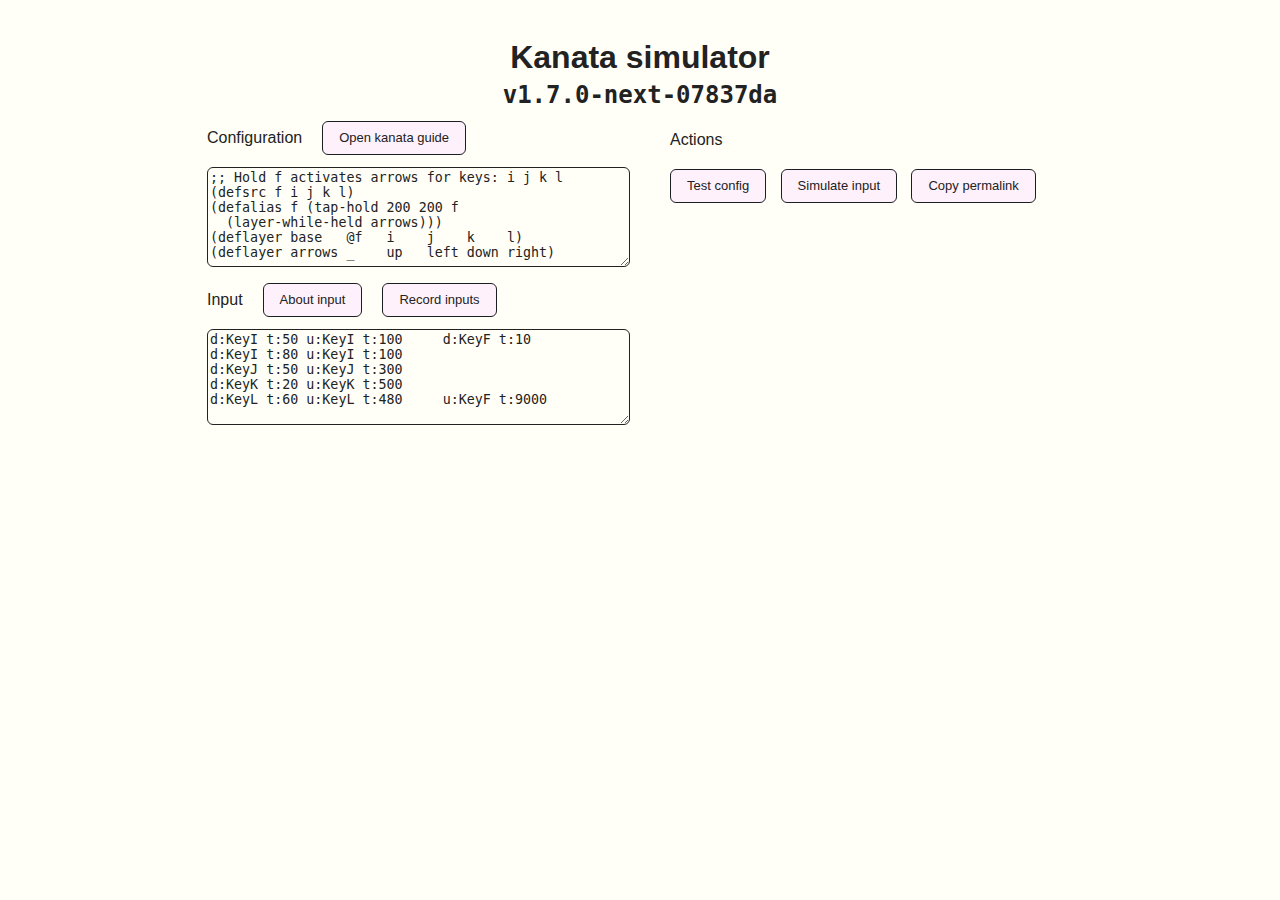
==== index.html @ 38d4666c "ver: 1.7.0-next" ====
<!DOCTYPE html>

<link rel="stylesheet" href="style.css">
<script type="module" src="input.js"></script>
<script type="module" src="kanata_wasm.js"></script>

<html lang="en">
  <meta name="viewport" content="width=device-width, initial-scale=1" />

  <head>
    <title>Kanata simulator</title>
    <link rel="apple-touch-icon" sizes="180x180" href="/apple-touch-icon.png">
    <link rel="icon" type="image/png" sizes="32x32" href="/favicon-32x32.png">
    <link rel="icon" type="image/png" sizes="16x16" href="/favicon-16x16.png">
    <link rel="manifest" href="/site.webmanifest">
    <meta name="msapplication-TileColor" content="#da532c">
    <meta name="theme-color" content="#ffffff">
  </head>

  <h1>Kanata simulator</h1>
  <h2><code>v1.7.0-next-07837da</code></h2>
  <body>
    <div class="center grid">

      <div class="box1">
        <div class="justify-left">
          <div>
            <div class="textAreaHeader">
              <label id="cfg-title" for="config">Configuration</label>
              <a id="openKanataGuide"
                 href="https://github.com/jtroo/kanata/blob/main/docs/config.adoc"
                 target="_blank" rel="noopener noreferrer" class="button"
              >Open kanata guide</a>
            </div>
            <textarea
              title="config"
              id="config"
              name="config"
              class="monospace"
              spellcheck="false"
              rows="6"
              cols="50"
            ></textarea>
          </div>
          <div>
            <div class="textAreaHeader">
              <label id="siminput-title" for="siminput">Input</label>
              <button id="showInputFormat" class="button">About input</button>
              <button id="beginRecording" class="button"
                onclick="beginRecording()"
              >Record inputs</button>
              <button id="stopRecording" class="button stopbutton"
                onclick="stopRecording()"
              >Stop recording</button>
            </div>
            <div>
              <dialog id="inputFormat" class="modal">
                <div class="modal-header">
                  <h3>Simulated input format</h3>
                  <button id="closeInputFormat" class="button">Close</label>
                </div>
                <p>
                  You can use the recording functionality to automatically
                  generate inputs. The recording will end on demand
                  or after running for 30s.
                  <br/><br/>
                  The input format is <code>action:item</code>.
                  Valid actions are:
                  <table>
                    <tr><td><code>d | down</code></td> <td>: key down</td></tr>
                    <tr><td><code>r | repeat</code></td> <td>: key repeat</td></tr>
                    <tr><td><code>u | up</code></td> <td>: key up</td></tr>
                    <tr><td><code>t | tick</code></td> <td>: advance time</td></tr>
                  </table>
                <p style="max-width: 600px">
                  The items for key up/down actions are a single key name
                  like what you would use in <code>defsrc</code>.
                  The items for tick actions are a single number
                  representing the number of milliseconds to advance time by.
                  <br/><br/>
                  Example:<br/><br/>
                  <code class="multiline">d:a t:50 u:a t:50
d:b t:50 u:b t:50</code>
                  <br/><br/>
                  <b>NOTE:</b> The simulator behaves as if <code>process-unmapped-keys</code>
                  is always set to <code>yes</code>. This cannot be turned off.
                  This is unlike the real Kanata program where this configuration is off by default.
                </p>
              </dialog>
            </div>
            <textarea
              title="simulated input"
              id="siminput"
              name="siminput"
              class="monospace"
              spellcheck="false"
              rows="6"
              cols="50"
            ></textarea>
          </div>
        </div>
      </div>

      <div class="center box2">
        <div class="justify-left box2-inner">
          <h4 id="actions-title">Actions</h4>
          <div id="actions-buttons" style="margin-top: 10px">
            <button class="button" onclick="testConfig()">Test config</button>
            <button class="button" style="margin-left: 10px"
              onclick="simulateInput()">Simulate input</button>
            <button class="button" style="margin-left: 10px"
              onclick="permalink()">Copy permalink</button>
          </div>
        </div>
        <div class="center full-height">
          <div class="justify-left result-container full-height">
            <p id="result" class="monospace multiline full-height"></p>
          </div>
        </div>
      </div>

    </div>
  </body>
</html>

<script src="modal.js"></script>
<script type="module" src="lzstring.min.js"></script>
<script type="module" src="persist.js"></script>
<script src="style.js"></script>
---- style.css ----
* {
  font-family: sans-serif;
  /* uncomment to see boxes of all elements */
  /* border-style:solid; */
}

h1, h2 {
  margin-bottom: 0px;
  text-align: center;
}
h2 {
  margin-top: 5px;
}

h4 {
  font-weight: normal;
}

body {
  padding: 10px;
  text-align: center;
}

.center {
  text-align: center;
}

.justify-left {
  display: inline-block;
  text-align: left;
}

.monospace {
  font-family: monospace, monospace;
}

code {
  font-family: monospace, monospace;
}

.multiline {
  white-space: pre;
  text-wrap: wrap;
}

#result {
  overflow-y: scroll;
  min-height: 178px;
}

textarea {
  resize: vertical;
  border: 1px solid;
  border-radius: 6px;
}

textarea:focus {
  outline-style: solid;
  outline-color: #222222;
  outline-width: 1.5px;
}

@media (prefers-color-scheme: dark) {
  textarea:focus {
    outline-style: solid;
    outline-color: #fffff8;
    outline-width: 1.5px;
  }
}

.box1 {
  padding-bottom: 5px;
}

.full-height {
  height: 100%;
}

/* wide view: 2 columns, e.g. full desktop */
@media only screen and (min-width: 1200px) {
  .grid {
    display: grid;
    grid-template-columns: 1fr 1fr;
  }
  .box1 {
    padding: 0px 10px 10px 10px;
    text-align: right;
  }
  .box2 {
    padding: 0px 10px 10px 30px;
    height: calc(100vh - 250px);
  }
  .box2-inner {
    width: 100%;
  }
  .result-container {
    width: 100%;
  }
  #result {
    font-size: 14px;
    width: 100%;
  }
  .modal {
    max-width: 620px;
  }
  #actions-title {
    visibility: visible;
    margin-bottom: 20px;
  }
}

/* medium width css, e.g. half-page desktop */
@media only screen and (min-width: 550px) and (max-width: 1200px) {
  h1 {
    margin-top: 0px;
  }
  #actions-title {
    visibility: hidden;
    height: 0px;
    width: 0px;
    padding: 0;
    margin: 0;
  }
  #result {
    font-size: 13px;
    max-height: 100%;
    min-width: 448px;
  }
  .modal {
    max-width: 620px;
  }
  .box2 {
    height: calc(98vh - 555px);
  }
}

/* narrow css, e.g. mobile */
@media only screen and (max-width: 550px) {
  h1 {
    margin-top: 0px;
  }
  #actions-title {
    visibility: hidden;
    height: 0px;
    width: 0px;
    padding: 0;
    margin: 0;
  }
  .box2 {
    height: calc(100vh - 515px);
  }
  #result {
    font-size: 2.1vw;
  }
  textarea.monospace {
    font-size: 2.9vw;
  }
  .justify-left {
    width: 100%;
  }
  .modal {
    max-width: 85%;
  }
  .button {
    line-height: 13px;
    list-style: none;
    padding: 4px 6px !important;
    font-size: 11px !important;
  }
}

label {
  display: block;
  margin-bottom: 10px;
  margin-top: 20px;
}

/* global light and dark themes */
* {
  background: #fffff8;
  color: #222;
}
@media (prefers-color-scheme: dark) {
  * {
    background: #222;
    color: #fffff8;
  }
}

/* pink button css */
.button {
  appearance: none;
  background-color: #fff1fb;
  border: 1px solid #1b1f23;
  border-radius: 6px;
  box-sizing: border-box;
  cursor: pointer;
  display: inline-block;
  font-family: sans-serif;
  font-weight: 500;
  font-size: small;
  line-height: 20px;
  list-style: none;
  padding: 6px 16px;
  position: relative;
  transition: background-color 0.2s cubic-bezier(0.3, 0, 0.5, 1);
  user-select: none;
  -webkit-user-select: none;
  vertical-align: middle;
  white-space: nowrap;
  word-wrap: break-word;
}
.button:hover {
  background-color: #ffe7f8;
  transition-duration: 0.1s;
}
.button:active {
  background-color: #f4eeff;
  transition: none 0s;
}
.button:before {
  display: none;
}
.button:-webkit-details-marker {
  display: none;
}
@media (prefers-color-scheme: dark) {
  .button {
    background-color: #40313c;
    border: 1px solid #fefefe;
  }
  .button:hover {
    background-color: #4d2643;
    transition-duration: 0.1s;
  }
  .button:active {
    background-color: #262543;
    transition: none 0s;
  }
}
a.button {
  text-decoration: none;
}

.stopbutton {
  color: #fff !important;
  background-color: #eb1c90 !important;
}
.stopbutton:hover {
  color: #fff !important;
  background-color: #ff00b5 !important;
}

/* modal css */
.modal {
  border: 1px solid;
  border-radius: 6px;
}
.modal-header {
  box-sizing: border-box;
  display: flex;
  justify-content: space-between;
  align-items: center;
}
.modal-header h3 {
	margin: 0;
  box-sizing: border-box;
  line-height: 50px;
  display: inline-block;
}
#closeInputFormat {
  margin-right: 5px
}
::backdrop {
  opacity: 0.7;
  background-color: #000;
}

.textAreaHeader {
  display: flex;
  align-items: center;
}

.textAreaHeader > label {
  margin-right: 20px;
  margin-bottom: 20px;
}

#showInputFormat {
  margin-right: 20px;
}

#recordInputs {
  display: block;
}

#stopRecording {
  display: none;
}
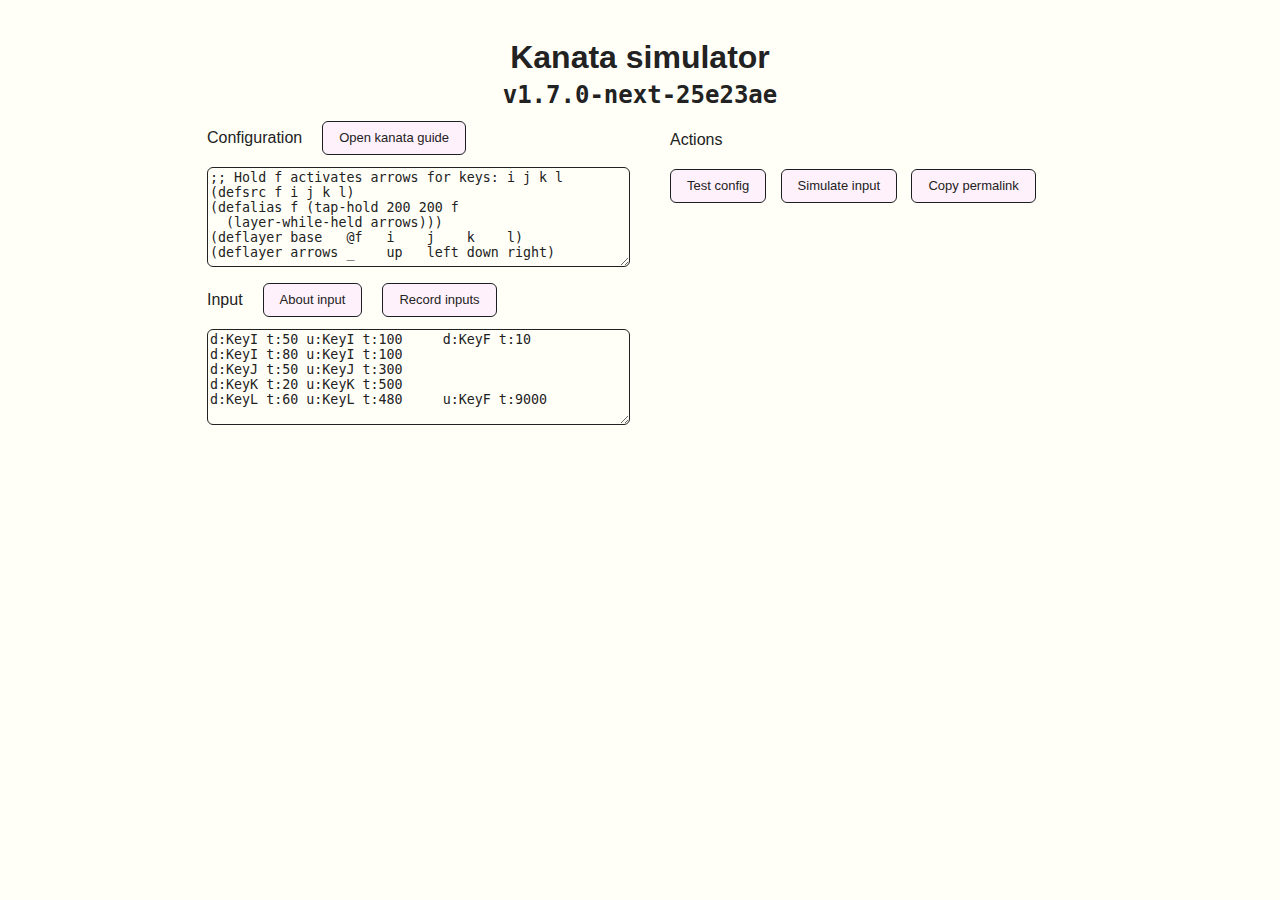
==== commit bfae5c09: "feat: simulation for include, e.g. zippy" ====
--- a/index.html
+++ b/index.html
@@ -18,7 +18,7 @@
   </head>
 
   <h1>Kanata simulator</h1>
-  <h2><code>v1.7.0-next-07837da</code></h2>
+  <h2><code>v1.7.0-next-25e23ae</code></h2>
   <body>
     <div class="center grid">
 
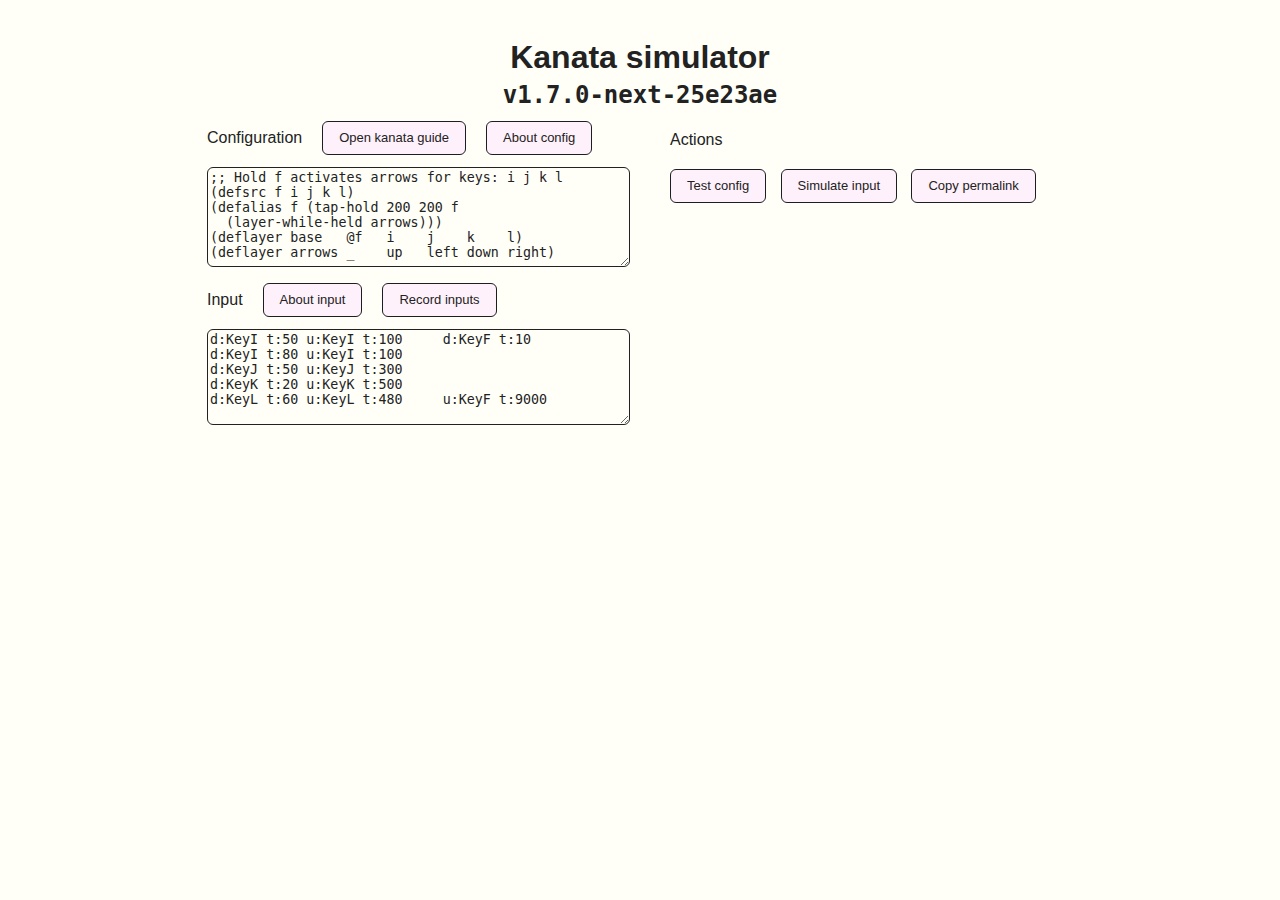
==== commit 99914345: "feat: about config dialog, tab insert" ====
--- a/index.html
+++ b/index.html
@@ -31,6 +31,7 @@
                  href="https://github.com/jtroo/kanata/blob/main/docs/config.adoc"
                  target="_blank" rel="noopener noreferrer" class="button"
               >Open kanata guide</a>
+              <button id="showConfigFormat" class="button">About config</button>
             </div>
             <textarea
               title="config"
@@ -52,6 +53,53 @@
               <button id="stopRecording" class="button stopbutton"
                 onclick="stopRecording()"
               >Stop recording</button>
+            </div>
+            <div>
+              <dialog id="configFormat" class="modal">
+                <div class="modal-header">
+                  <h3>Configuration format</h3>
+                  <button id="closeConfigFormat" class="button">Close</label>
+                </div>
+                <p>
+                You should put a valid kanata configuration
+                within the configuration text box.
+                You can see the <a id="openKanataGuide"
+                   href="https://github.com/jtroo/kanata/blob/main/docs/config.adoc"
+                   target="_blank" rel="noopener noreferrer"
+                >kanata guide</a>
+                to learn about the configuration syntax.
+                </p>
+                <p>
+                To insert a Tab (<code>'\t'</code>) character
+                in the configuration text box, you can press Shift+Space.
+                </p>
+                <p>
+                Some kanata configurations make use of files when using the
+                real program.
+                For example, in <code>(include file.txt...)</code>
+                or for <code>(defzippy-experimental zippycfg.txt ...)</code>.
+                You can simulate files in the simulator.
+                Start a line with:<br/><br/>
+                <code>=== file:...</code><br/><br/>
+                The text composing <code>...</code> will be the filename.
+                All text after the line &mdash; up until the end of the configuration
+                or the next file definition &mdash;
+                will be the content of the simulated file.
+                </p>
+                <p>
+                Example:<br/><br/>
+                  <code class="multiline">(defsrc)
+(deflayermap (base) d @d)
+(include config-d.txt)
+(defzippy-experimental zippycfg.txt)
+
+=== file:config-d.txt
+(defalias d (tap-hold 200 200 d lsft))
+
+=== file:zippycfg.txt
+abc	alphabet</code>
+                </p>
+              </dialog>
             </div>
             <div>
               <dialog id="inputFormat" class="modal">
--- a/style.css
+++ b/style.css
@@ -290,6 +290,10 @@
   margin-right: 20px;
 }
 
+#showConfigFormat {
+  margin-left: 20px;
+}
+
 #recordInputs {
   display: block;
 }
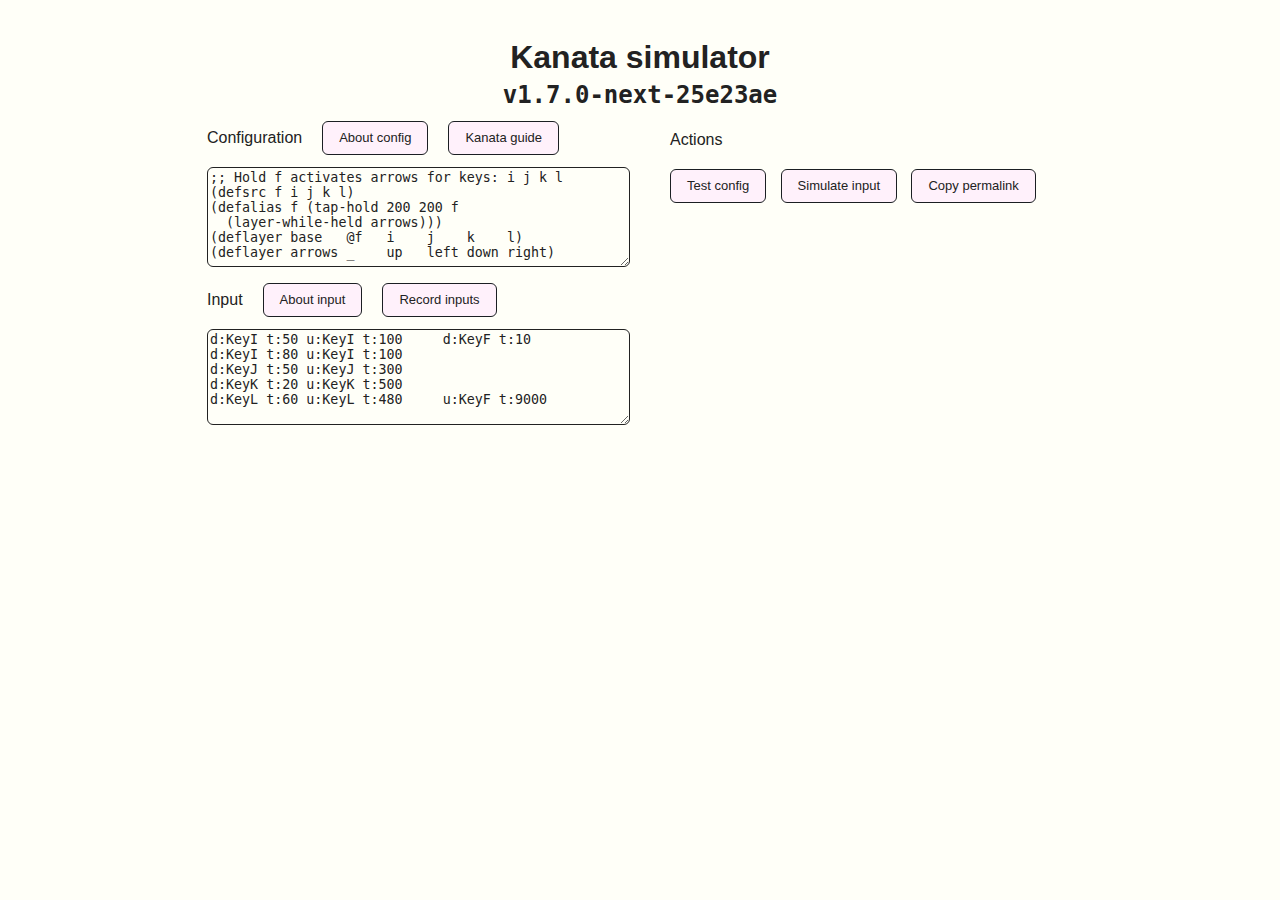
==== commit 2de16e05: "refactor: move buttons, dedup id" ====
--- a/index.html
+++ b/index.html
@@ -27,11 +27,11 @@
           <div>
             <div class="textAreaHeader">
               <label id="cfg-title" for="config">Configuration</label>
+              <button id="showConfigFormat" class="button">About config</button>
               <a id="openKanataGuide"
                  href="https://github.com/jtroo/kanata/blob/main/docs/config.adoc"
                  target="_blank" rel="noopener noreferrer" class="button"
-              >Open kanata guide</a>
-              <button id="showConfigFormat" class="button">About config</button>
+              >Kanata guide</a>
             </div>
             <textarea
               title="config"
@@ -63,7 +63,7 @@
                 <p>
                 You should put a valid kanata configuration
                 within the configuration text box.
-                You can see the <a id="openKanataGuide"
+                You can see the <a id="openKanataGuideDialog"
                    href="https://github.com/jtroo/kanata/blob/main/docs/config.adoc"
                    target="_blank" rel="noopener noreferrer"
                 >kanata guide</a>
--- a/style.css
+++ b/style.css
@@ -291,7 +291,7 @@
 }
 
 #showConfigFormat {
-  margin-left: 20px;
+  margin-right: 20px;
 }
 
 #recordInputs {
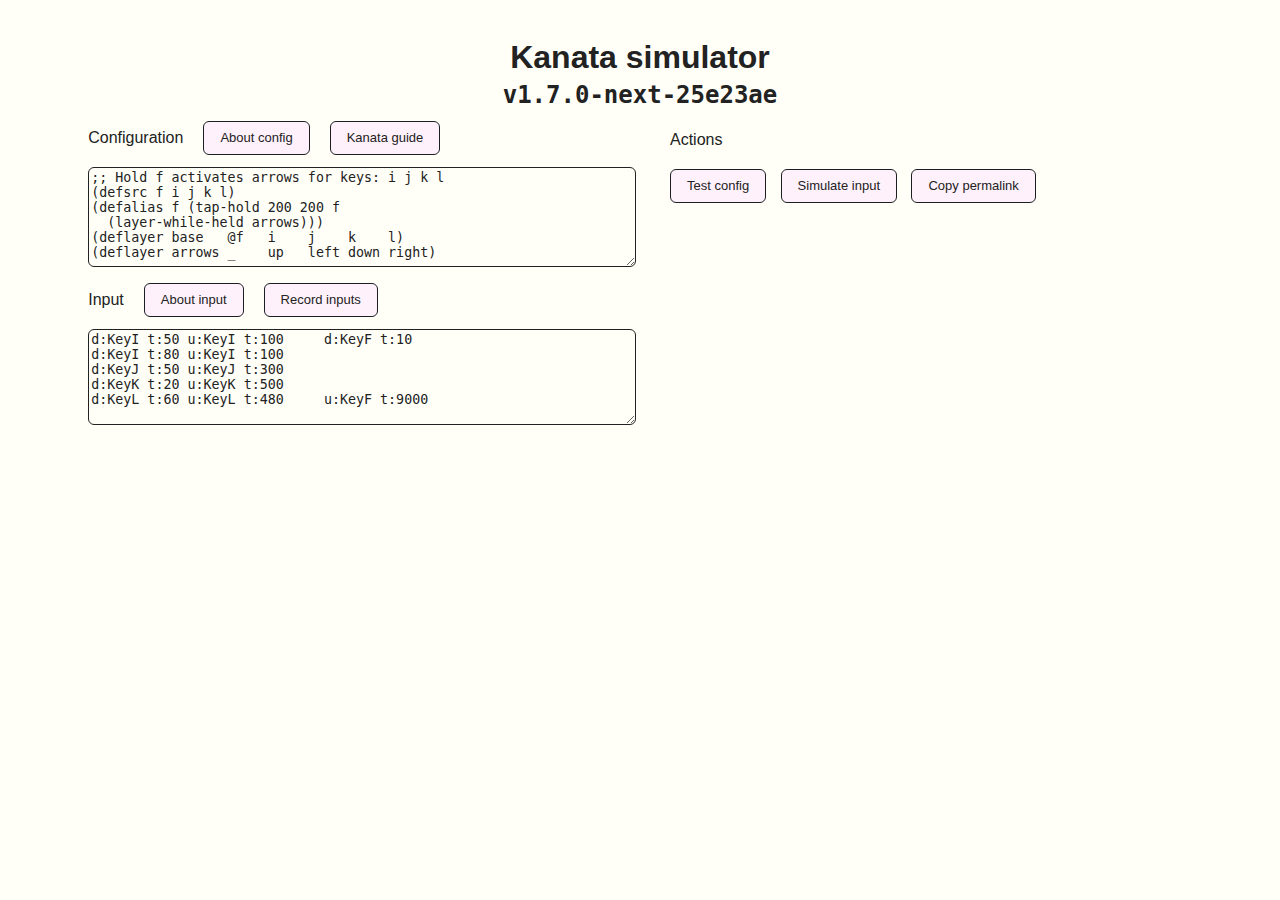
==== commit f9f897a6: "refactor: 4 items/line for record, width" ====
--- a/index.html
+++ b/index.html
@@ -29,7 +29,7 @@
               <label id="cfg-title" for="config">Configuration</label>
               <button id="showConfigFormat" class="button">About config</button>
               <a id="openKanataGuide"
-                 href="https://github.com/jtroo/kanata/blob/main/docs/config.adoc"
+                 href="/config.html"
                  target="_blank" rel="noopener noreferrer" class="button"
               >Kanata guide</a>
             </div>
@@ -40,7 +40,6 @@
               class="monospace"
               spellcheck="false"
               rows="6"
-              cols="50"
             ></textarea>
           </div>
           <div>
@@ -64,7 +63,7 @@
                 You should put a valid kanata configuration
                 within the configuration text box.
                 You can see the <a id="openKanataGuideDialog"
-                   href="https://github.com/jtroo/kanata/blob/main/docs/config.adoc"
+                   href="/config.html"
                    target="_blank" rel="noopener noreferrer"
                 >kanata guide</a>
                 to learn about the configuration syntax.
@@ -143,7 +142,6 @@
               class="monospace"
               spellcheck="false"
               rows="6"
-              cols="50"
             ></textarea>
           </div>
         </div>
--- a/style.css
+++ b/style.css
@@ -1,303 +1,311 @@
 * {
-  font-family: sans-serif;
-  /* uncomment to see boxes of all elements */
-  /* border-style:solid; */
+	font-family: sans-serif;
+	/* uncomment to see boxes of all elements */
+	/* border-style:solid; */
 }
 
 h1, h2 {
-  margin-bottom: 0px;
-  text-align: center;
+	margin-bottom: 0px;
+	text-align: center;
 }
 h2 {
-  margin-top: 5px;
+	margin-top: 5px;
 }
 
 h4 {
-  font-weight: normal;
+	font-weight: normal;
 }
 
 body {
-  padding: 10px;
-  text-align: center;
+	padding: 10px;
+	text-align: center;
 }
 
 .center {
-  text-align: center;
+	text-align: center;
 }
 
 .justify-left {
-  display: inline-block;
-  text-align: left;
+	display: inline-block;
+	text-align: left;
 }
 
 .monospace {
-  font-family: monospace, monospace;
+	font-family: monospace, monospace;
 }
 
 code {
-  font-family: monospace, monospace;
+	font-family: monospace, monospace;
 }
 
 .multiline {
-  white-space: pre;
-  text-wrap: wrap;
+	white-space: pre;
+	text-wrap: wrap;
 }
 
 #result {
-  overflow-y: scroll;
-  min-height: 178px;
+	overflow-y: scroll;
+	min-height: 178px;
 }
 
 textarea {
-  resize: vertical;
-  border: 1px solid;
-  border-radius: 6px;
+	width: 100%;
+	resize: vertical;
+	border: 1px solid;
+	border-radius: 6px;
 }
 
 textarea:focus {
-  outline-style: solid;
-  outline-color: #222222;
-  outline-width: 1.5px;
+	outline-style: solid;
+	outline-color: #222222;
+	outline-width: 1.5px;
 }
 
 @media (prefers-color-scheme: dark) {
-  textarea:focus {
-    outline-style: solid;
-    outline-color: #fffff8;
-    outline-width: 1.5px;
-  }
+	textarea:focus {
+		outline-style: solid;
+		outline-color: #fffff8;
+		outline-width: 1.5px;
+	}
 }
 
 .box1 {
-  padding-bottom: 5px;
+	padding-bottom: 5px;
+	padding-right: 5px;
 }
 
 .full-height {
-  height: 100%;
+	height: 100%;
 }
 
 /* wide view: 2 columns, e.g. full desktop */
 @media only screen and (min-width: 1200px) {
-  .grid {
-    display: grid;
-    grid-template-columns: 1fr 1fr;
-  }
-  .box1 {
-    padding: 0px 10px 10px 10px;
-    text-align: right;
-  }
-  .box2 {
-    padding: 0px 10px 10px 30px;
-    height: calc(100vh - 250px);
-  }
-  .box2-inner {
-    width: 100%;
-  }
-  .result-container {
-    width: 100%;
-  }
-  #result {
-    font-size: 14px;
-    width: 100%;
-  }
-  .modal {
-    max-width: 620px;
-  }
-  #actions-title {
-    visibility: visible;
-    margin-bottom: 20px;
-  }
+	.grid {
+		display: grid;
+		grid-template-columns: 1fr 1fr;
+	}
+	.box1 {
+		padding: 0px 10px 10px 10px;
+		text-align: right;
+	}
+	.box1>div {
+		width: 90%;
+	}
+	.box2 {
+		padding: 0px 10px 10px 30px;
+		height: calc(100vh - 250px);
+	}
+	.box2-inner {
+		width: 100%;
+	}
+	.result-container {
+		width: 100%;
+	}
+	#result {
+		font-size: 14px;
+		width: 100%;
+	}
+	.modal {
+		max-width: 620px;
+	}
+	#actions-title {
+		visibility: visible;
+		margin-bottom: 20px;
+	}
 }
 
 /* medium width css, e.g. half-page desktop */
 @media only screen and (min-width: 550px) and (max-width: 1200px) {
-  h1 {
-    margin-top: 0px;
-  }
-  #actions-title {
-    visibility: hidden;
-    height: 0px;
-    width: 0px;
-    padding: 0;
-    margin: 0;
-  }
-  #result {
-    font-size: 13px;
-    max-height: 100%;
-    min-width: 448px;
-  }
-  .modal {
-    max-width: 620px;
-  }
-  .box2 {
-    height: calc(98vh - 555px);
-  }
+	h1 {
+		margin-top: 0px;
+	}
+	#actions-title {
+		visibility: hidden;
+		height: 0px;
+		width: 0px;
+		padding: 0;
+		margin: 0;
+	}
+	#result {
+		font-size: 13px;
+		max-height: 100%;
+		min-width: 448px;
+	}
+	.modal {
+		max-width: 620px;
+	}
+	.box1>div {
+		width: 90%;
+	}
+	.box2 {
+		height: calc(98vh - 555px);
+	}
 }
 
 /* narrow css, e.g. mobile */
 @media only screen and (max-width: 550px) {
-  h1 {
-    margin-top: 0px;
-  }
-  #actions-title {
-    visibility: hidden;
-    height: 0px;
-    width: 0px;
-    padding: 0;
-    margin: 0;
-  }
-  .box2 {
-    height: calc(100vh - 515px);
-  }
-  #result {
-    font-size: 2.1vw;
-  }
-  textarea.monospace {
-    font-size: 2.9vw;
-  }
-  .justify-left {
-    width: 100%;
-  }
-  .modal {
-    max-width: 85%;
-  }
-  .button {
-    line-height: 13px;
-    list-style: none;
-    padding: 4px 6px !important;
-    font-size: 11px !important;
-  }
+	h1 {
+		margin-top: 0px;
+	}
+	#actions-title {
+		visibility: hidden;
+		height: 0px;
+		width: 0px;
+		padding: 0;
+		margin: 0;
+	}
+	.box2 {
+		height: calc(100vh - 515px);
+	}
+	#result {
+		font-size: 2.1vw;
+	}
+	textarea.monospace {
+		font-size: 2.9vw;
+	}
+	.justify-left {
+		width: 100%;
+	}
+	.modal {
+		max-width: 85%;
+	}
+	.button {
+		line-height: 13px;
+		list-style: none;
+		padding: 4px 6px !important;
+		font-size: 11px !important;
+	}
 }
 
 label {
-  display: block;
-  margin-bottom: 10px;
-  margin-top: 20px;
+	display: block;
+	margin-bottom: 10px;
+	margin-top: 20px;
 }
 
 /* global light and dark themes */
 * {
-  background: #fffff8;
-  color: #222;
+	background: #fffff8;
+	color: #222;
 }
 @media (prefers-color-scheme: dark) {
-  * {
-    background: #222;
-    color: #fffff8;
-  }
+	* {
+		background: #222;
+		color: #fffff8;
+	}
 }
 
 /* pink button css */
 .button {
-  appearance: none;
-  background-color: #fff1fb;
-  border: 1px solid #1b1f23;
-  border-radius: 6px;
-  box-sizing: border-box;
-  cursor: pointer;
-  display: inline-block;
-  font-family: sans-serif;
-  font-weight: 500;
-  font-size: small;
-  line-height: 20px;
-  list-style: none;
-  padding: 6px 16px;
-  position: relative;
-  transition: background-color 0.2s cubic-bezier(0.3, 0, 0.5, 1);
-  user-select: none;
-  -webkit-user-select: none;
-  vertical-align: middle;
-  white-space: nowrap;
-  word-wrap: break-word;
+	appearance: none;
+	background-color: #fff1fb;
+	border: 1px solid #1b1f23;
+	border-radius: 6px;
+	box-sizing: border-box;
+	cursor: pointer;
+	display: inline-block;
+	font-family: sans-serif;
+	font-weight: 500;
+	font-size: small;
+	line-height: 20px;
+	list-style: none;
+	padding: 6px 16px;
+	position: relative;
+	transition: background-color 0.2s cubic-bezier(0.3, 0, 0.5, 1);
+	user-select: none;
+	-webkit-user-select: none;
+	vertical-align: middle;
+	white-space: nowrap;
+	word-wrap: break-word;
 }
 .button:hover {
-  background-color: #ffe7f8;
-  transition-duration: 0.1s;
+	background-color: #ffe7f8;
+	transition-duration: 0.1s;
 }
 .button:active {
-  background-color: #f4eeff;
-  transition: none 0s;
+	background-color: #f4eeff;
+	transition: none 0s;
 }
 .button:before {
-  display: none;
+	display: none;
 }
 .button:-webkit-details-marker {
-  display: none;
+	display: none;
 }
 @media (prefers-color-scheme: dark) {
-  .button {
-    background-color: #40313c;
-    border: 1px solid #fefefe;
-  }
-  .button:hover {
-    background-color: #4d2643;
-    transition-duration: 0.1s;
-  }
-  .button:active {
-    background-color: #262543;
-    transition: none 0s;
-  }
+	.button {
+		background-color: #40313c;
+		border: 1px solid #fefefe;
+	}
+	.button:hover {
+		background-color: #4d2643;
+		transition-duration: 0.1s;
+	}
+	.button:active {
+		background-color: #262543;
+		transition: none 0s;
+	}
 }
 a.button {
-  text-decoration: none;
+	text-decoration: none;
 }
 
 .stopbutton {
-  color: #fff !important;
-  background-color: #eb1c90 !important;
+	color: #fff !important;
+	background-color: #eb1c90 !important;
 }
 .stopbutton:hover {
-  color: #fff !important;
-  background-color: #ff00b5 !important;
+	color: #fff !important;
+	background-color: #ff00b5 !important;
 }
 
 /* modal css */
 .modal {
-  border: 1px solid;
-  border-radius: 6px;
+	border: 1px solid;
+	border-radius: 6px;
 }
 .modal-header {
-  box-sizing: border-box;
-  display: flex;
-  justify-content: space-between;
-  align-items: center;
+	box-sizing: border-box;
+	display: flex;
+	justify-content: space-between;
+	align-items: center;
 }
 .modal-header h3 {
 	margin: 0;
-  box-sizing: border-box;
-  line-height: 50px;
-  display: inline-block;
+	box-sizing: border-box;
+	line-height: 50px;
+	display: inline-block;
 }
 #closeInputFormat {
-  margin-right: 5px
+	margin-right: 5px
 }
 ::backdrop {
-  opacity: 0.7;
-  background-color: #000;
+	opacity: 0.7;
+	background-color: #000;
 }
 
 .textAreaHeader {
-  display: flex;
-  align-items: center;
+	display: flex;
+	align-items: center;
 }
 
 .textAreaHeader > label {
-  margin-right: 20px;
-  margin-bottom: 20px;
+	margin-right: 20px;
+	margin-bottom: 20px;
 }
 
 #showInputFormat {
-  margin-right: 20px;
+	margin-right: 20px;
 }
 
 #showConfigFormat {
-  margin-right: 20px;
+	margin-right: 20px;
 }
 
 #recordInputs {
-  display: block;
+	display: block;
 }
 
 #stopRecording {
-  display: none;
-}
+	display: none;
+}
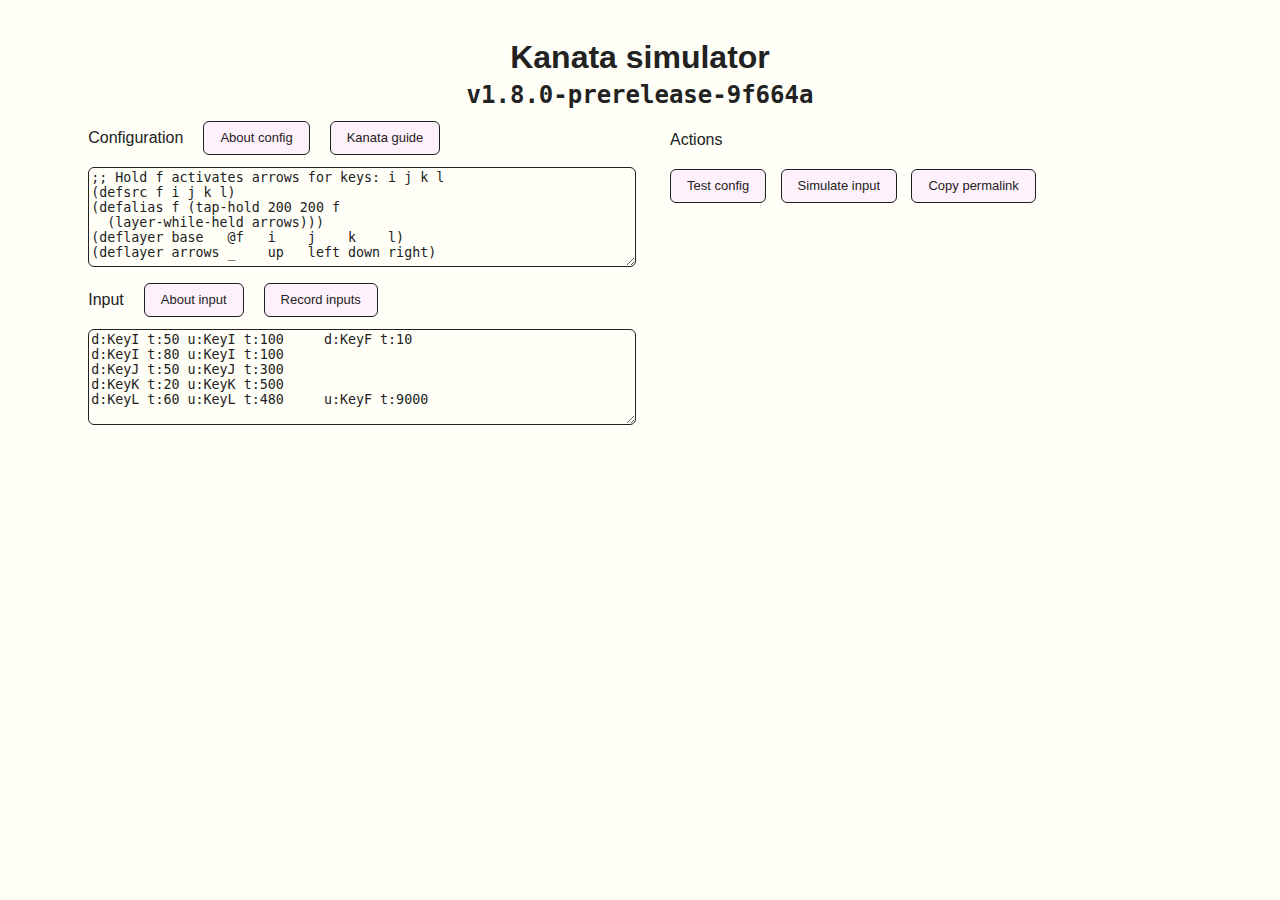
==== commit ceaea0fe: "ver: v1.8.0-prerelease-9f664a" ====
--- a/index.html
+++ b/index.html
@@ -18,7 +18,7 @@
   </head>
 
   <h1>Kanata simulator</h1>
-  <h2><code>v1.7.0-next-25e23ae</code></h2>
+  <h2><code>v1.8.0-prerelease-9f664a</code></h2>
   <body>
     <div class="center grid">
 
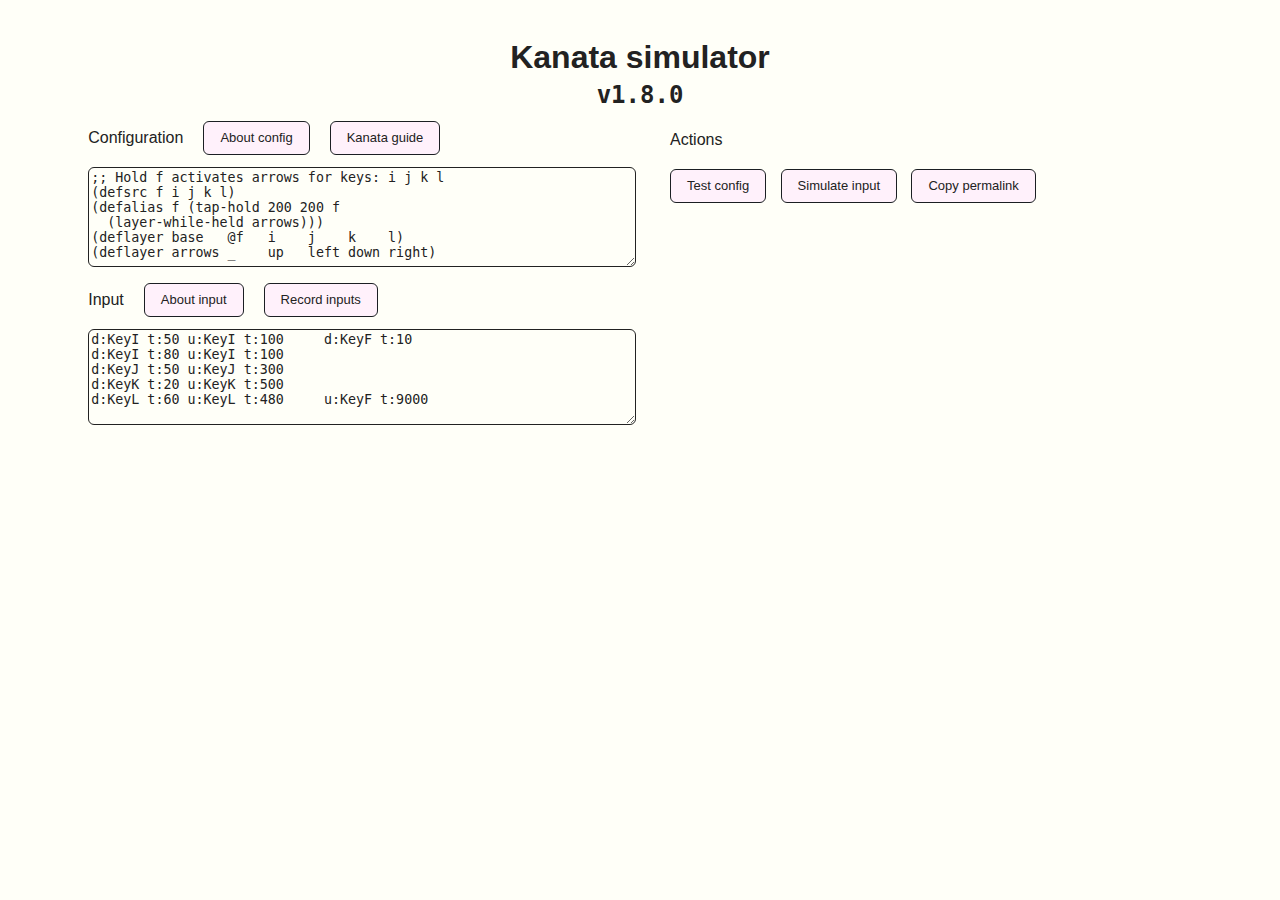
==== commit 7466ece8: "ver: 1.8.0" ====
--- a/index.html
+++ b/index.html
@@ -18,7 +18,7 @@
   </head>
 
   <h1>Kanata simulator</h1>
-  <h2><code>v1.8.0-prerelease-9f664a</code></h2>
+  <h2><code>v1.8.0</code></h2>
   <body>
     <div class="center grid">
 
